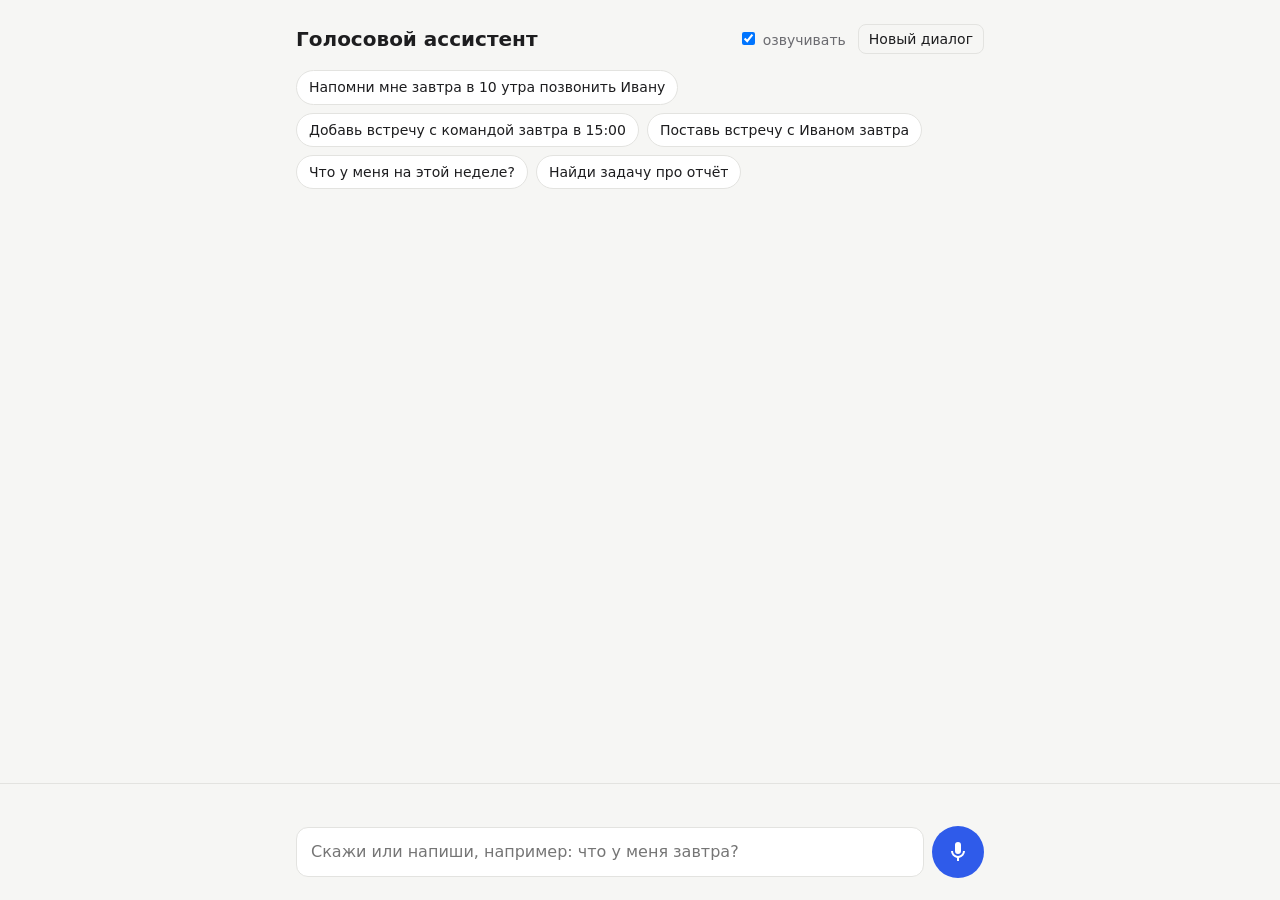
==== web/index.html @ 359cc56b "Backend голосового ассистента: авторизация, семантический поиск, провайдеры LLM/TTS, Docker" ====
<!doctype html>
<html lang="ru">
<head>
<meta charset="utf-8">
<meta name="viewport" content="width=device-width, initial-scale=1">
<title>Голосовой ассистент</title>
<style>
  :root { --bg:#f6f6f4; --card:#fff; --ink:#1d1d1f; --muted:#6b6b70; --line:#e3e3e0; --accent:#2f5bea; --user:#e8eefc; --err:#c0392b; --ok:#1e8e5a; }
  @media (prefers-color-scheme: dark) { :root { --bg:#141416; --card:#1d1d20; --ink:#ececee; --muted:#9a9aa1; --line:#2c2c31; --accent:#7c9cff; --user:#23304f; --err:#ff7b6b; --ok:#5fd39b; } }
  * { box-sizing: border-box; }
  body { margin:0; background:var(--bg); color:var(--ink); font:16px/1.45 system-ui, -apple-system, "Segoe UI", Roboto, sans-serif; }
  main { max-width:720px; margin:0 auto; padding:24px 16px 160px; }
  header { display:flex; align-items:center; justify-content:space-between; gap:12px; margin-bottom:16px; }
  h1 { font-size:20px; margin:0; }
  .tools { display:flex; gap:12px; align-items:center; font-size:14px; color:var(--muted); }
  .tools button { background:none; border:1px solid var(--line); color:var(--ink); border-radius:8px; padding:4px 10px; cursor:pointer; font:inherit; }
  #log { display:flex; flex-direction:column; gap:10px; }
  .msg { max-width:85%; padding:10px 14px; border-radius:14px; background:var(--card); border:1px solid var(--line); white-space:pre-wrap; }
  .msg.user { align-self:flex-end; background:var(--user); border-color:transparent; }
  .msg.error { color:var(--err); }
  .msg small { display:block; color:var(--muted); font-size:12px; margin-top:4px; }
  .hints { display:flex; flex-wrap:wrap; gap:8px; margin:8px 0 20px; }
  .hints button { border:1px solid var(--line); background:var(--card); color:var(--ink); border-radius:999px; padding:6px 12px; cursor:pointer; font:inherit; font-size:14px; }
  .bar { position:fixed; left:0; right:0; bottom:0; background:var(--bg); border-top:1px solid var(--line); }
  .bar-inner { max-width:720px; margin:0 auto; padding:12px 16px 16px; }
  #interim { min-height:22px; color:var(--muted); font-style:italic; margin-bottom:8px; }
  #confirm { display:none; gap:8px; margin-bottom:8px; }
  #confirm button { flex:1; padding:10px; border-radius:10px; border:1px solid var(--line); background:var(--card); color:var(--ink); font:inherit; cursor:pointer; }
  form { display:flex; gap:8px; align-items:center; }
  #text { flex:1; min-width:0; padding:12px 14px; border-radius:12px; border:1px solid var(--line); background:var(--card); color:var(--ink); font:inherit; }
  #mic { width:52px; height:52px; border-radius:50%; border:none; background:var(--accent); color:#fff; cursor:pointer; flex:none; display:grid; place-items:center; }
  #mic svg { width:24px; height:24px; }
  #mic[data-state="listening"] { background:var(--err); animation:pulse 1.2s infinite; }
  #mic[data-state="thinking"], #mic[data-state="speaking"] { opacity:.6; }
  #mic:disabled { opacity:.3; cursor:not-allowed; }
  @keyframes pulse { 0%{box-shadow:0 0 0 0 rgba(192,57,43,.5)} 100%{box-shadow:0 0 0 14px rgba(192,57,43,0)} }
  #status { font-size:13px; color:var(--muted); margin-top:6px; }
</style>
</head>
<body>
<main>
  <header>
    <h1>Голосовой ассистент</h1>
    <div class="tools">
      <label><input type="checkbox" id="speak" checked> озвучивать</label>
      <button id="reset" type="button">Новый диалог</button>
    </div>
  </header>

  <div class="hints" id="hints">
    <button>Напомни мне завтра в 10 утра позвонить Ивану</button>
    <button>Добавь встречу с командой завтра в 15:00</button>
    <button>Поставь встречу с Иваном завтра</button>
    <button>Что у меня на этой неделе?</button>
    <button>Найди задачу про отчёт</button>
  </div>

  <div id="log" aria-live="polite"></div>
</main>

<div class="bar">
  <div class="bar-inner">
    <div id="interim"></div>
    <div id="confirm"><button data-answer="да">Да</button><button data-answer="нет">Нет</button></div>
    <form id="form">
      <input id="text" autocomplete="off" placeholder="Скажи или напиши, например: что у меня завтра?">
      <button id="mic" type="button" title="Говорить (пробел)" aria-label="Говорить">
        <svg viewBox="0 0 24 24" fill="currentColor"><path d="M12 14a3 3 0 0 0 3-3V5a3 3 0 0 0-6 0v6a3 3 0 0 0 3 3Zm5-3a5 5 0 0 1-10 0H5a7 7 0 0 0 6 6.92V21h2v-3.08A7 7 0 0 0 19 11h-2Z"/></svg>
      </button>
    </form>
    <div id="status"></div>
  </div>
</div>

<script type="module">
import { VoiceAssistant, sttSupported } from './voice.js';

const $ = id => document.getElementById(id);
const params = new URLSearchParams(location.search);
const STATUS = { idle: '', listening: 'Слушаю…', thinking: 'Думаю…', speaking: 'Отвечаю…' };

function add(text, cls, note) {
  const div = document.createElement('div');
  div.className = 'msg ' + (cls || '');
  div.textContent = text;
  if (note) { const s = document.createElement('small'); s.textContent = note; div.append(s); }
  $('log').append(div);
  div.scrollIntoView({ block: 'end', behavior: 'smooth' });
}

const assistant = new VoiceAssistant({
  apiUrl: params.get('api') || 'http://127.0.0.1:8765/api/assistant',
  userId: params.get('user') || 'demo',
  speak: $('speak').checked,
  localStt: params.get('stt') === 'local',
  on: {
    state: s => { $('mic').dataset.state = s; $('status').textContent = STATUS[s] ?? ''; if (s !== 'listening') $('interim').textContent = ''; },
    interim: t => { $('interim').textContent = t; },
    user: (t, source) => { add(t, 'user', source === 'voice' ? 'голосом' : ''); $('confirm').style.display = 'none'; },
    reply: r => {
      add(r.display_text || '…', r.status === 'error' ? 'error' : '');
      $('confirm').style.display = r.status === 'confirmation_required' ? 'flex' : 'none';
    },
    error: m => { add(m, 'error'); $('status').textContent = ''; },
  },
});

if (!sttSupported() && params.get('stt') !== 'local') {
  $('mic').disabled = true;
  $('status').textContent = 'Голосовой ввод в этом браузере недоступен — пиши текстом (голос работает в Chrome, Edge, Яндекс Браузере).';
}

$('mic').onclick = () => assistant.listen();
$('form').onsubmit = e => { e.preventDefault(); const t = $('text').value; $('text').value = ''; assistant.send(t); };
$('speak').onchange = e => { assistant.speakEnabled = e.target.checked; if (!e.target.checked) assistant.stopSpeaking(); };
$('reset').onclick = () => { assistant.newSession(); $('log').innerHTML = ''; $('confirm').style.display = 'none'; };
$('hints').onclick = e => { if (e.target.tagName === 'BUTTON') assistant.send(e.target.textContent); };
$('confirm').onclick = e => { const a = e.target.dataset.answer; if (a) assistant.send(a); };
document.addEventListener('keydown', e => {
  if (e.code === 'Space' && document.activeElement !== $('text') && !e.repeat) { e.preventDefault(); assistant.listen(); }
});
</script>
</body>
</html>
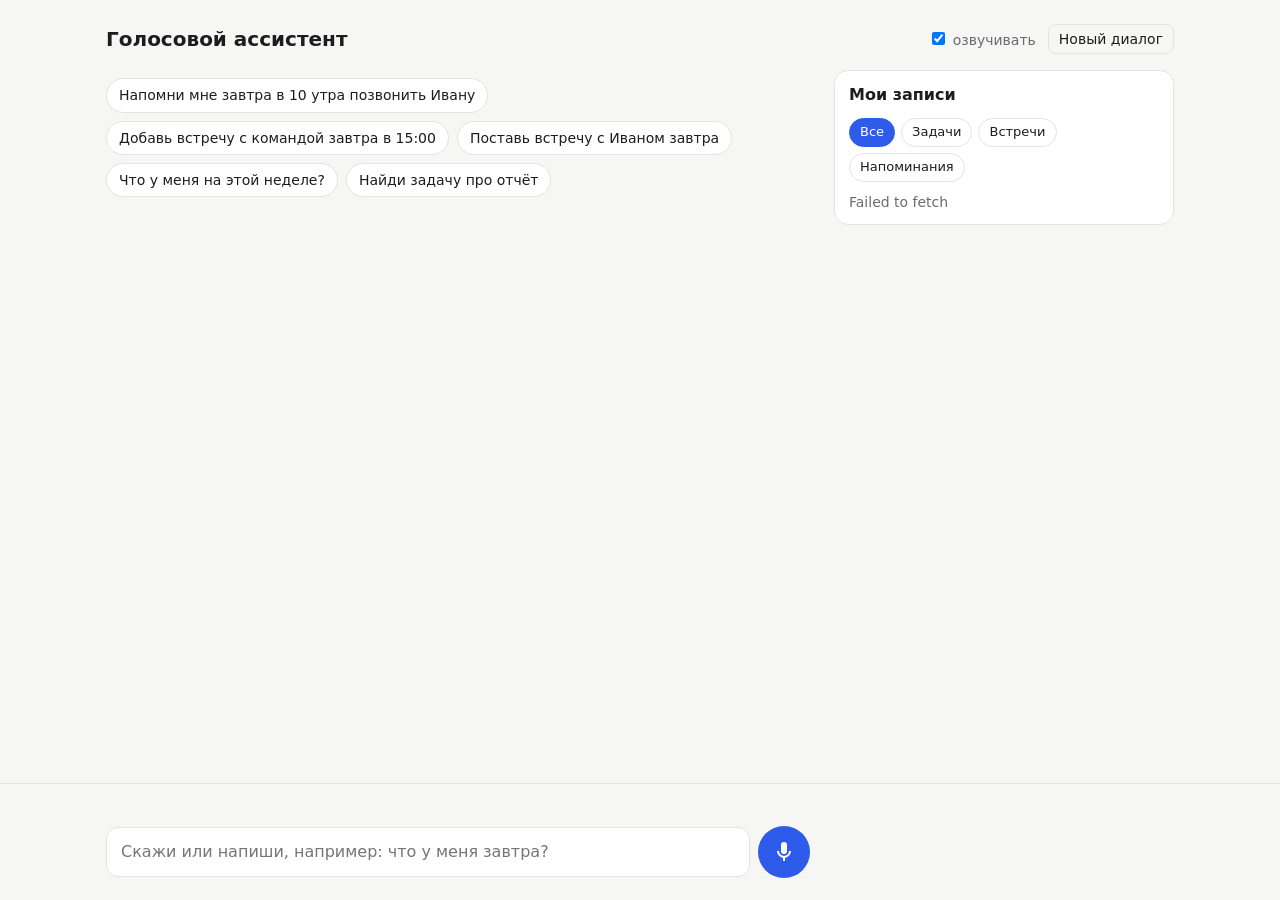
==== commit b24fe847: "MVP: GigaChat Lite, офлайн-распознавание речи, панель записей, фильтр по времени - GET /api/items и " ====
--- a/web/index.html
+++ b/web/index.html
@@ -35,6 +35,30 @@
   #mic:disabled { opacity:.3; cursor:not-allowed; }
   @keyframes pulse { 0%{box-shadow:0 0 0 0 rgba(192,57,43,.5)} 100%{box-shadow:0 0 0 14px rgba(192,57,43,0)} }
   #status { font-size:13px; color:var(--muted); margin-top:6px; }
+  /* Панель «Мои записи» */
+  .records { background:var(--card); border:1px solid var(--line); border-radius:14px; margin-bottom:20px; }
+  .records summary { padding:12px 14px; cursor:pointer; font-weight:600; display:flex; justify-content:space-between; gap:8px; }
+  .records summary span { color:var(--muted); font-weight:400; font-size:14px; }
+  .tabs { display:flex; flex-wrap:wrap; gap:6px; padding:0 14px 10px; }
+  .tabs button { border:1px solid var(--line); background:none; color:var(--ink); border-radius:999px; padding:4px 10px; cursor:pointer; font:inherit; font-size:13px; }
+  .tabs button[aria-pressed="true"] { background:var(--accent); border-color:var(--accent); color:#fff; }
+  #items { list-style:none; margin:0; padding:0 14px 12px; display:flex; flex-direction:column; gap:6px; max-height:50vh; overflow:auto; }
+  #items li { border-left:3px solid var(--line); padding:4px 0 4px 10px; }
+  #items li[data-type="task"] { border-color:var(--accent); }
+  #items li[data-type="meeting"] { border-color:var(--ok); }
+  #items li[data-type="reminder"] { border-color:#d4a017; }
+  #items li.done .title { text-decoration:line-through; color:var(--muted); }
+  #items .meta { color:var(--muted); font-size:13px; }
+  #items .empty { border:none; padding:0; color:var(--muted); font-size:14px; }
+  @media (min-width:1100px) {
+    main { max-width:1100px; display:grid; grid-template-columns:minmax(0,1fr) 340px; column-gap:24px; align-items:start; }
+    main > header { grid-column:1 / -1; }
+    .hints, #log { grid-column:1; }
+    .records { grid-column:2; grid-row:2 / span 3; position:sticky; top:16px; }
+    .records summary { pointer-events:none; }
+    #items { max-height:calc(100vh - 260px); }
+    .bar-inner { max-width:1100px; padding-right:380px; }
+  }
 </style>
 </head>
 <body>
@@ -46,6 +70,17 @@
       <button id="reset" type="button">Новый диалог</button>
     </div>
   </header>
+
+  <details class="records" id="records" open>
+    <summary>Мои записи <span id="itemsCount"></span></summary>
+    <div class="tabs" id="tabs">
+      <button type="button" data-kind="all" aria-pressed="true">Все</button>
+      <button type="button" data-kind="task" aria-pressed="false">Задачи</button>
+      <button type="button" data-kind="meeting" aria-pressed="false">Встречи</button>
+      <button type="button" data-kind="reminder" aria-pressed="false">Напоминания</button>
+    </div>
+    <ul id="items"></ul>
+  </details>
 
   <div class="hints" id="hints">
     <button>Напомни мне завтра в 10 утра позвонить Ивану</button>
@@ -92,7 +127,7 @@
   apiUrl: params.get('api') || 'http://127.0.0.1:8765/api/assistant',
   userId: params.get('user') || 'demo',
   speak: $('speak').checked,
-  localStt: params.get('stt') === 'local',
+  localStt: params.get('stt') !== 'browser',
   on: {
     state: s => { $('mic').dataset.state = s; $('status').textContent = STATUS[s] ?? ''; if (s !== 'listening') $('interim').textContent = ''; },
     interim: t => { $('interim').textContent = t; },
@@ -100,15 +135,104 @@
     reply: r => {
       add(r.display_text || '…', r.status === 'error' ? 'error' : '');
       $('confirm').style.display = r.status === 'confirmation_required' ? 'flex' : 'none';
+      if (r.status === 'success') loadItems();
     },
     error: m => { add(m, 'error'); $('status').textContent = ''; },
   },
 });
 
-if (!sttSupported() && params.get('stt') !== 'local') {
-  $('mic').disabled = true;
-  $('status').textContent = 'Голосовой ввод в этом браузере недоступен — пиши текстом (голос работает в Chrome, Edge, Яндекс Браузере).';
-}
+// Распознавание: ?stt=local|browser в адресе, иначе — как настроено на сервере
+// (по умолчанию local: Whisper на сервере, работает без интернета).
+function applyStt(mode) {
+  assistant.localStt = mode === 'local';
+  const canRecord = Boolean(navigator.mediaDevices?.getUserMedia) && typeof MediaRecorder !== 'undefined';
+  const ok = assistant.localStt ? canRecord : sttSupported();
+  $('mic').disabled = !ok;
+  $('mic').title = assistant.localStt ? 'Нажми, чтобы начать запись, и ещё раз — чтобы закончить (пробел)' : 'Говорить (пробел)';
+  if (!ok) $('status').textContent = assistant.localStt
+    ? 'Браузер не умеет записывать звук — пиши текстом.'
+    : 'Голосовой ввод в этом браузере недоступен — пиши текстом (голос работает в Chrome, Edge, Яндекс Браузере).';
+}
+
+async function loadConfig() {
+  const forced = params.get('stt');
+  if (forced) { applyStt(forced); return; }
+  try {
+    const url = new URL(assistant.apiUrl.replace(/\/api\/assistant(?:\?.*)?$/, '/api/config'), location.href);
+    const config = await (await fetch(url)).json();
+    applyStt(config.stt || 'local');
+  } catch {
+    applyStt('local');
+  }
+}
+loadConfig();
+
+// --- Панель «Мои записи» ---
+const KIND_LABEL = { task: 'Задача', meeting: 'Встреча', reminder: 'Напоминание' };
+const FREQ_LABEL = { daily: 'каждый день', weekly: 'каждую неделю', monthly: 'каждый месяц', yearly: 'каждый год' };
+let allItems = [];
+let kindFilter = 'all';
+
+function formatWhen(item) {
+  const at = item.start_at || item.due_at;
+  if (!at) return 'без срока';
+  if (at.length === 10) {  // только дата
+    const [y, m, d] = at.split('-');
+    return `${d}.${m}.${y}, время не указано`;
+  }
+  return new Date(at).toLocaleString('ru-RU', { day: '2-digit', month: '2-digit', year: 'numeric', hour: '2-digit', minute: '2-digit' });
+}
+
+function renderItems() {
+  const list = $('items');
+  const shown = kindFilter === 'all' ? allItems : allItems.filter(x => x.type === kindFilter);
+  $('itemsCount').textContent = allItems.length ? String(allItems.length) : '';
+  list.replaceChildren();
+  if (!shown.length) {
+    const li = document.createElement('li');
+    li.className = 'empty';
+    li.textContent = allItems.length ? 'В этой категории пусто' : 'Пока пусто — создай задачу голосом или текстом';
+    list.append(li);
+    return;
+  }
+  for (const item of shown) {
+    const li = document.createElement('li');
+    li.dataset.type = item.type;
+    if (item.status === 'done') li.classList.add('done');
+    const title = document.createElement('div');
+    title.className = 'title';
+    title.textContent = item.title;  // textContent: текст пользователя не исполняется как HTML
+    const meta = document.createElement('div');
+    meta.className = 'meta';
+    const parts = [KIND_LABEL[item.type] || item.type, formatWhen(item)];
+    if (item.recurrence?.freq) parts.push(FREQ_LABEL[item.recurrence.freq] || 'повторяется');
+    if (item.status === 'done') parts.push('выполнено');
+    meta.textContent = parts.join(' · ');
+    li.append(title, meta);
+    list.append(li);
+  }
+}
+
+async function loadItems() {
+  try {
+    allItems = await assistant.items();
+    renderItems();
+  } catch (e) {
+    const li = document.createElement('li');
+    li.className = 'empty';
+    li.textContent = e.message;
+    $('items').replaceChildren(li);
+  }
+}
+
+$('tabs').onclick = e => {
+  const kind = e.target.dataset?.kind;
+  if (!kind) return;
+  kindFilter = kind;
+  for (const b of $('tabs').querySelectorAll('button')) b.setAttribute('aria-pressed', String(b === e.target));
+  renderItems();
+};
+loadItems();
 
 $('mic').onclick = () => assistant.listen();
 $('form').onsubmit = e => { e.preventDefault(); const t = $('text').value; $('text').value = ''; assistant.send(t); };
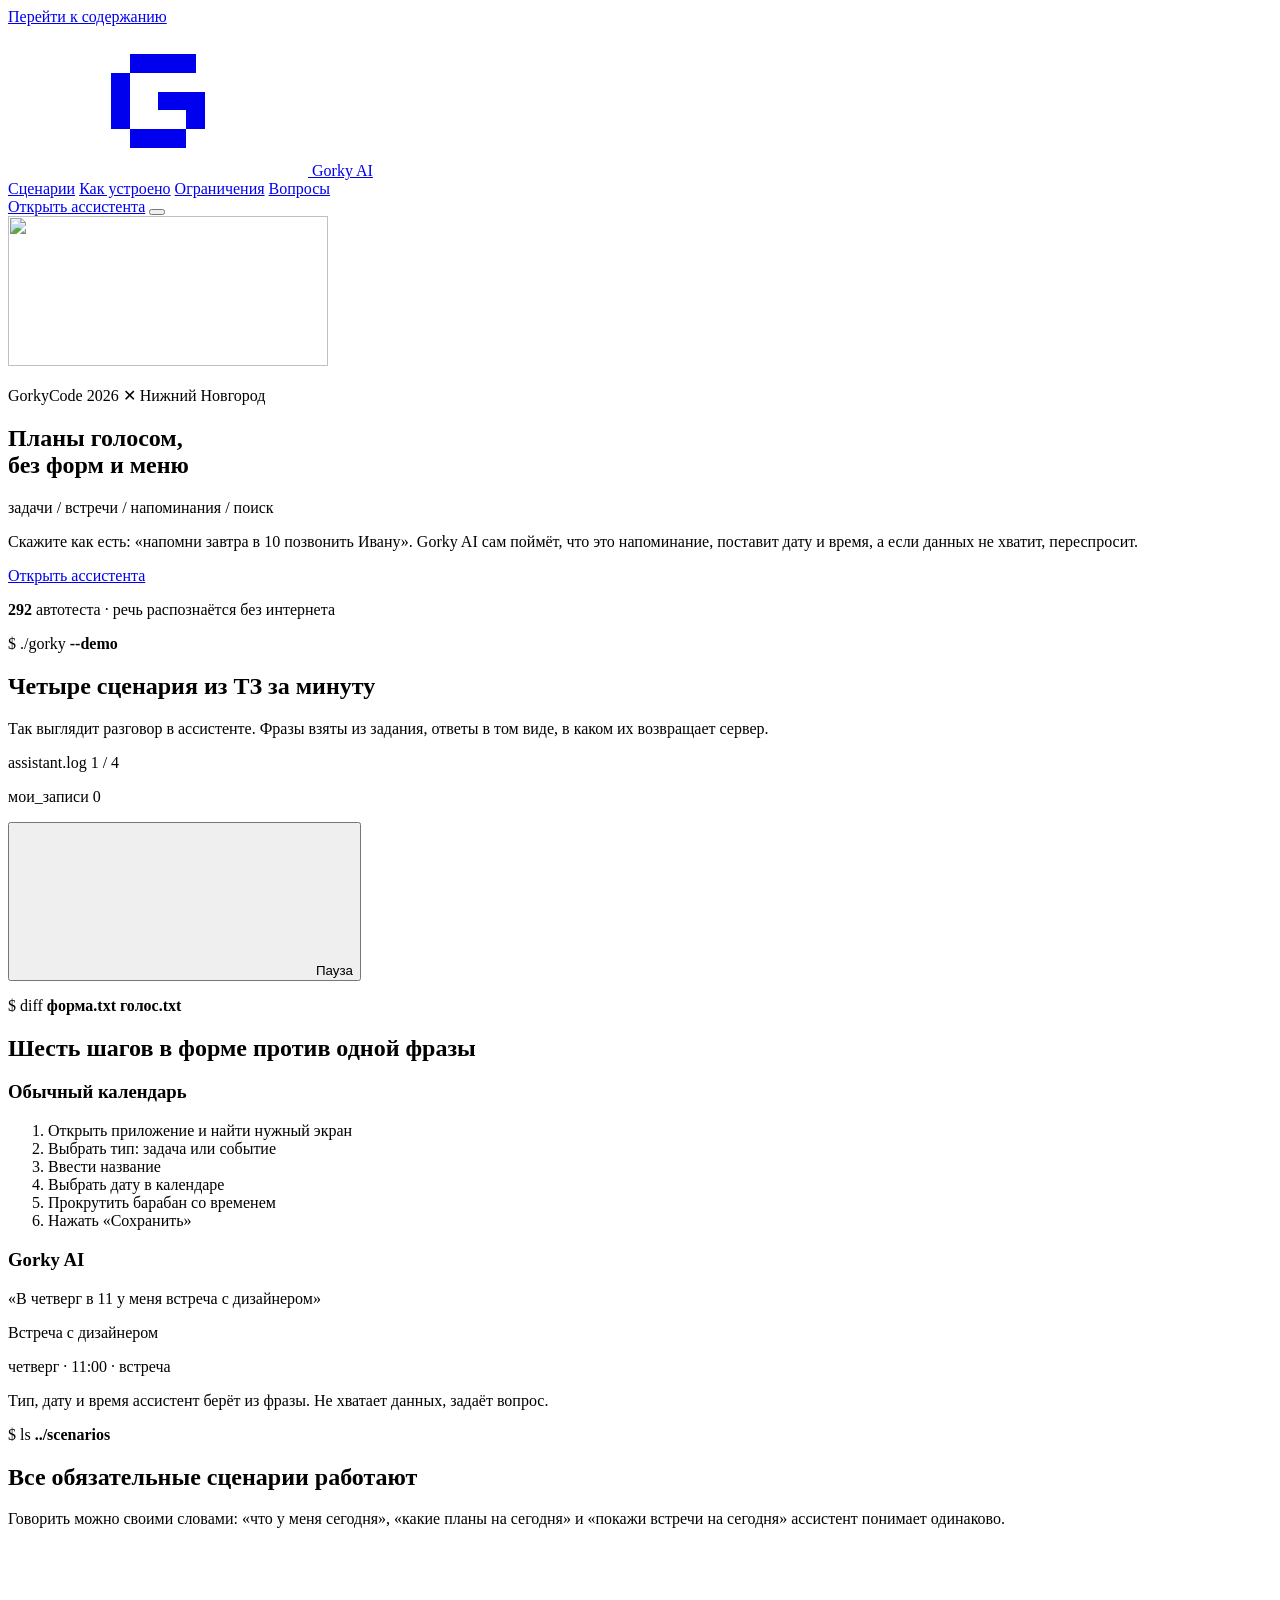
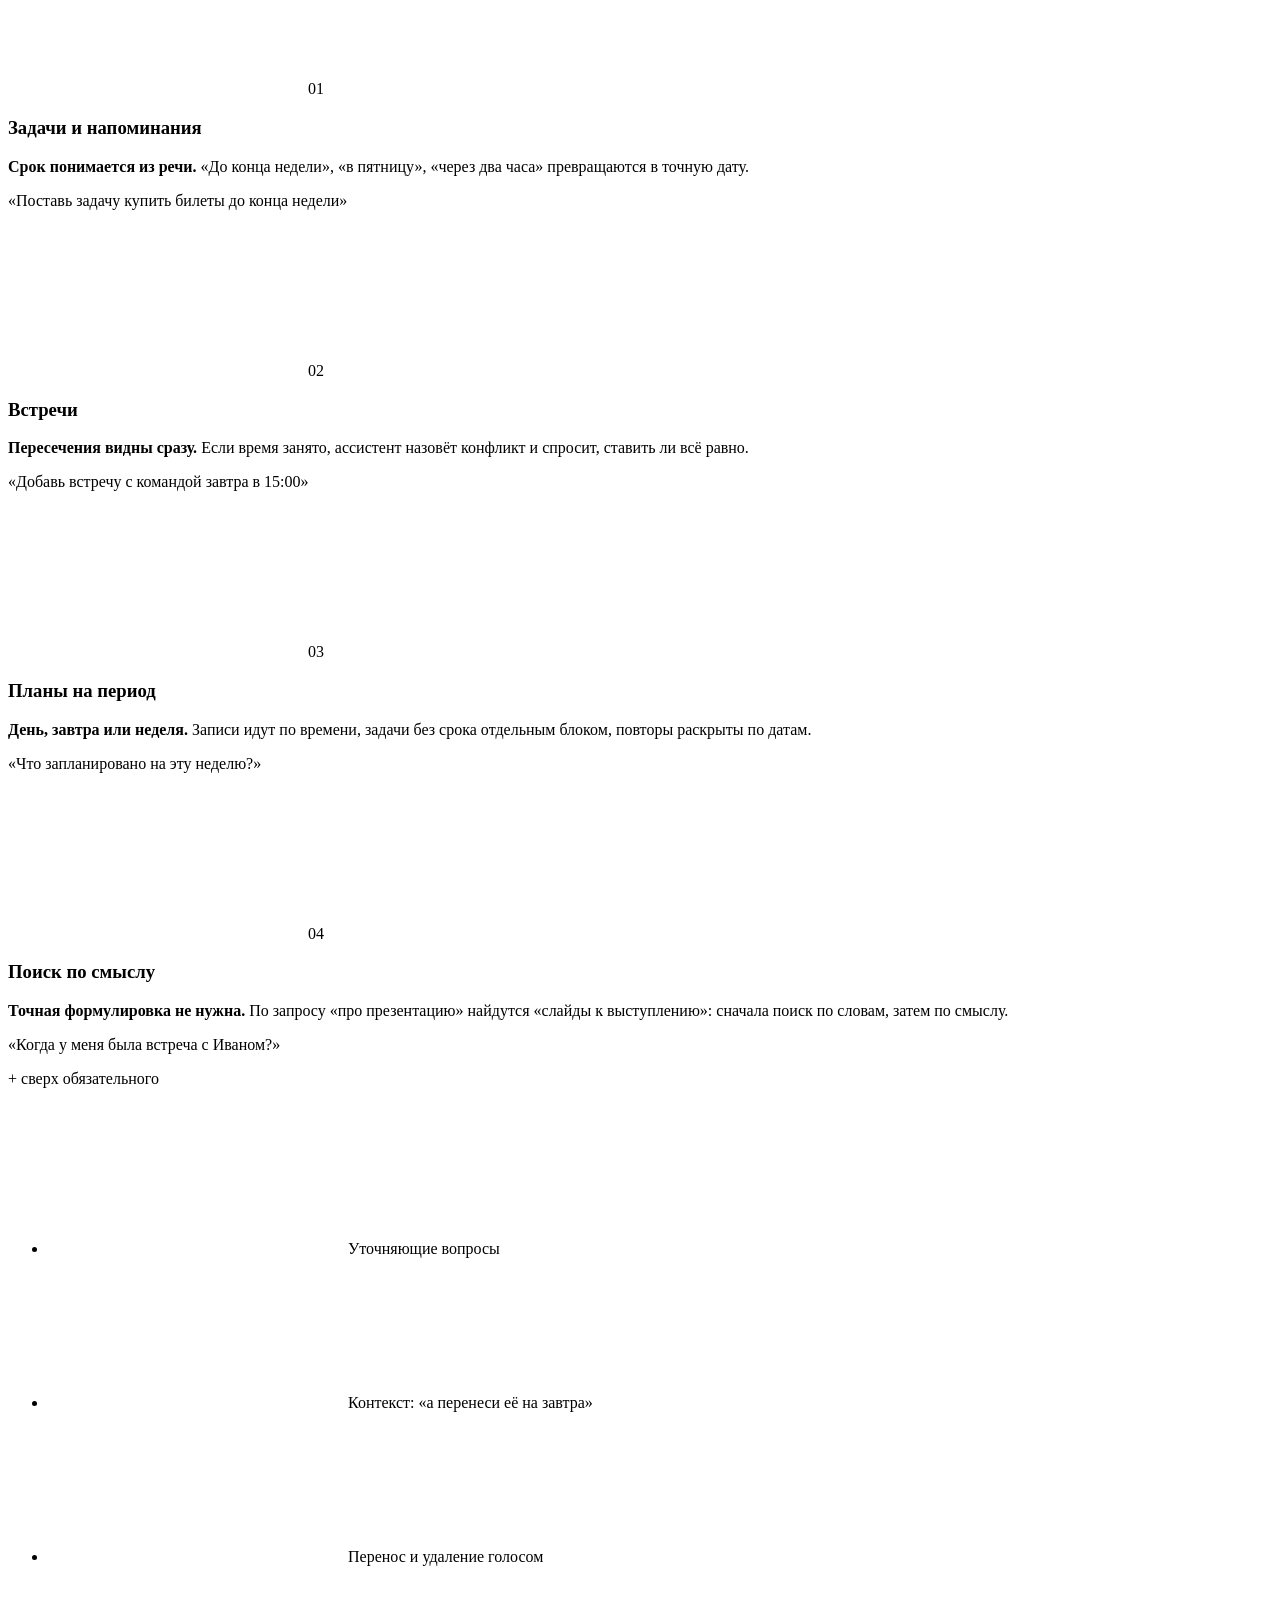
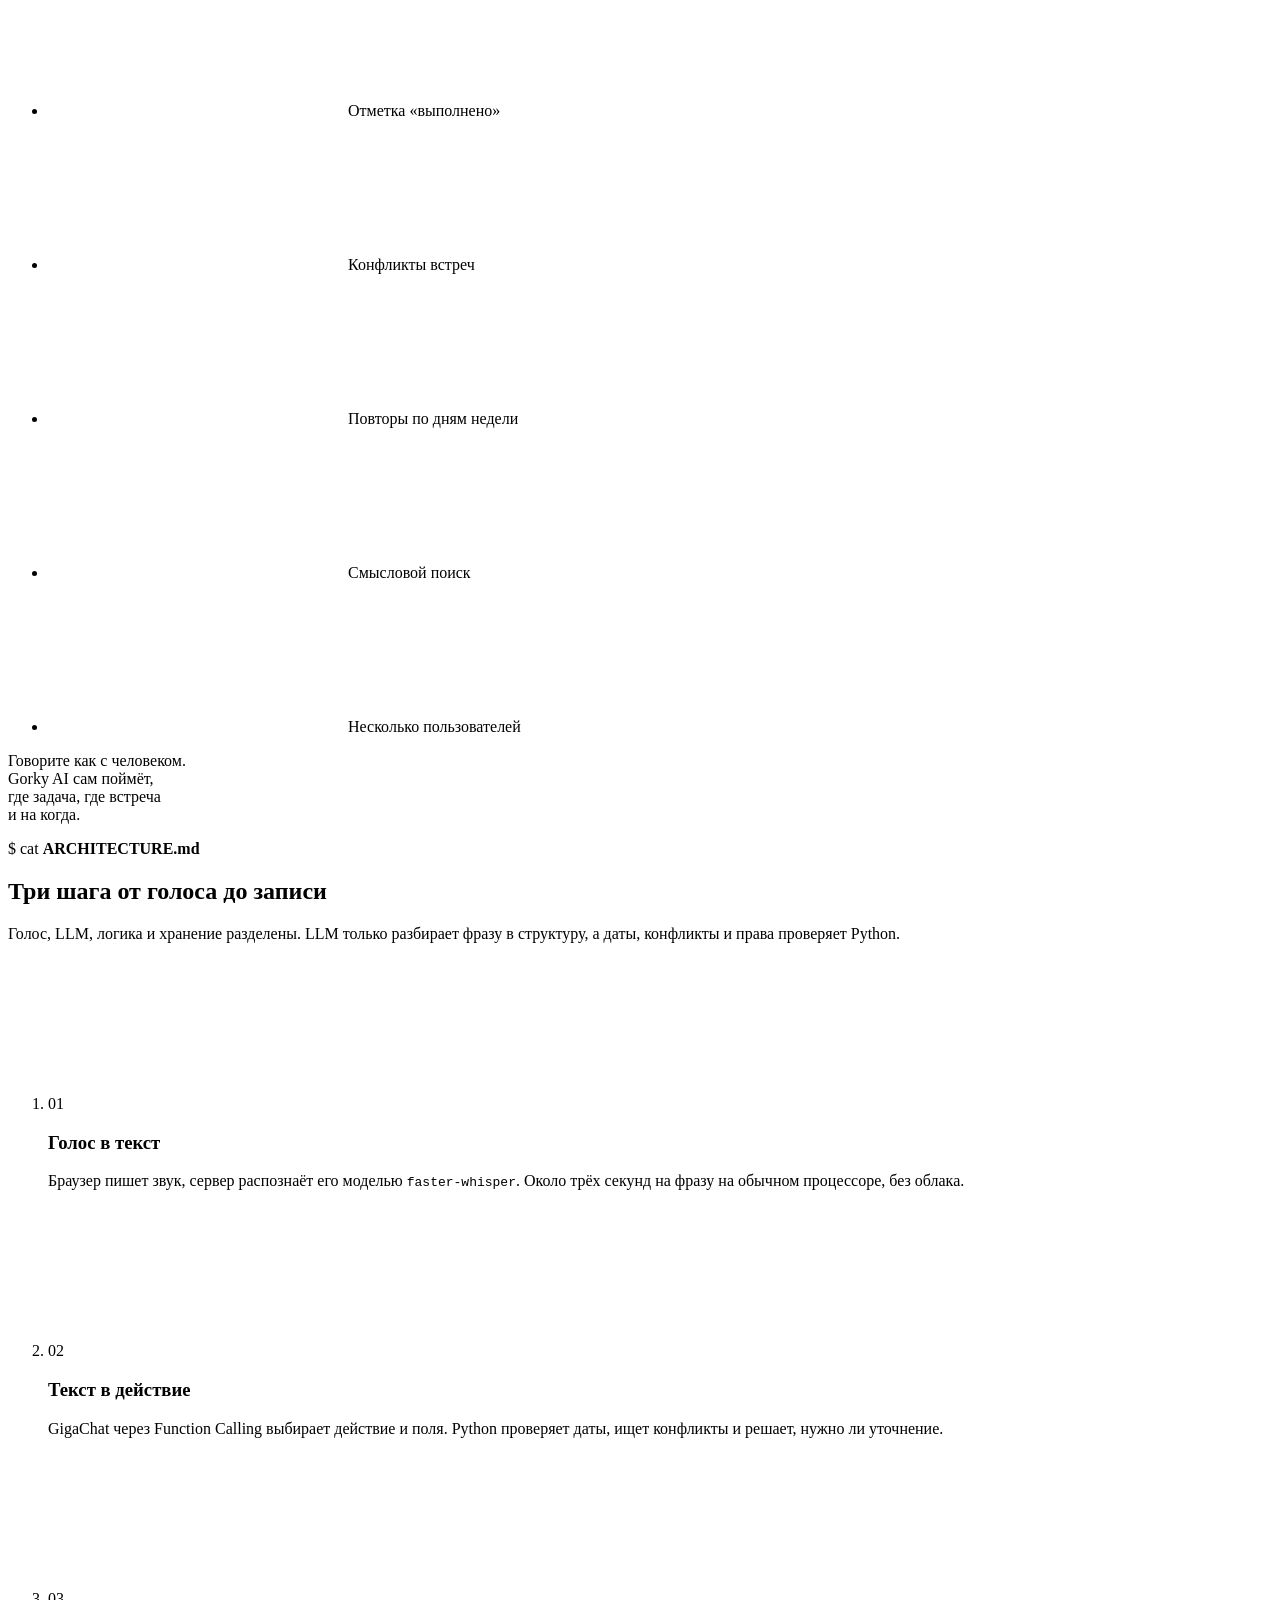
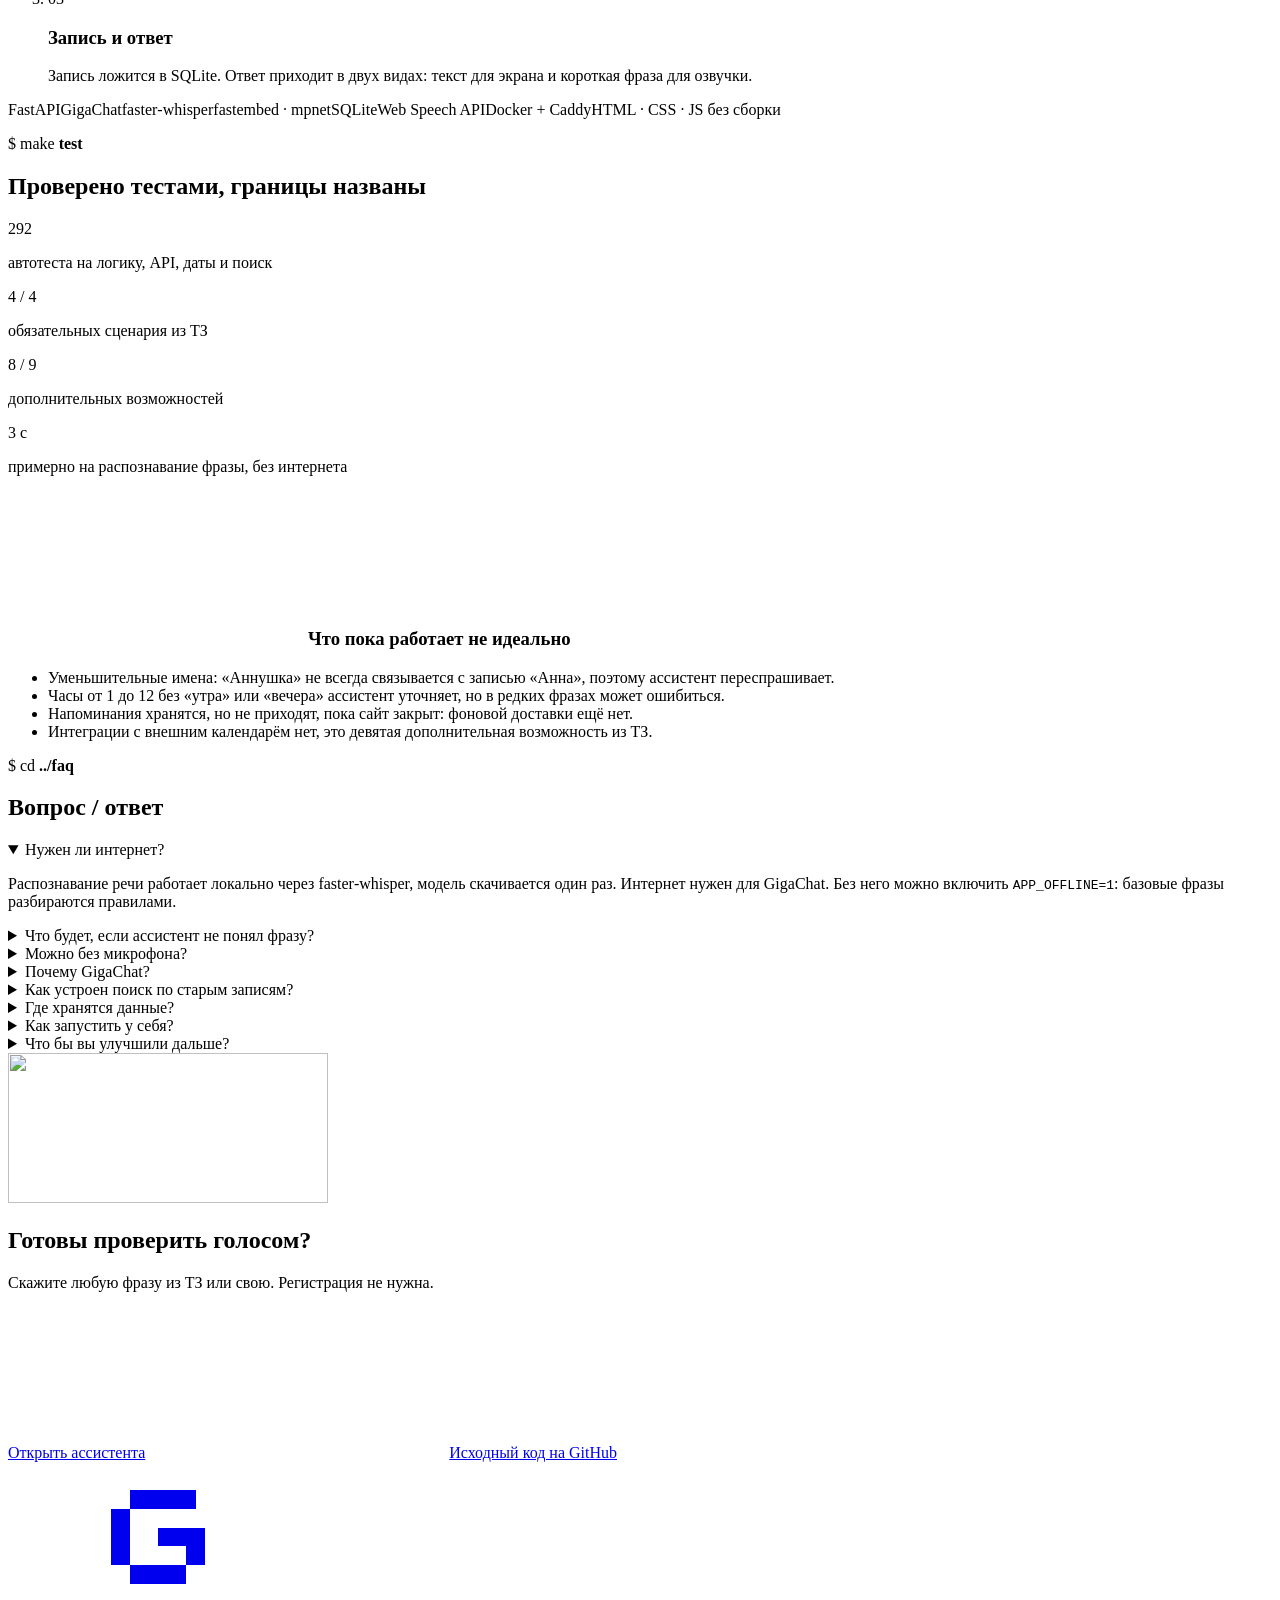
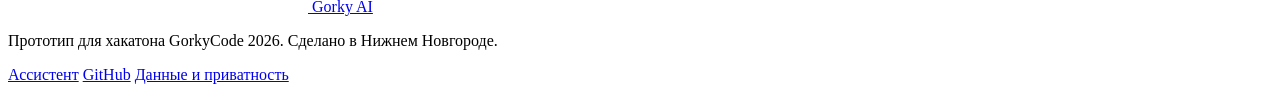
==== commit 80cbcfc7: "Gorky AI: лендинг и интерфейс ассистента в стиле GorkyCode - Лендинг на / с живым демо диалога, сцен" ====
--- a/web/index.html
+++ b/web/index.html
@@ -1,248 +1,359 @@
 <!doctype html>
-<html lang="ru">
+<html lang="ru" class="no-js">
 <head>
 <meta charset="utf-8">
-<meta name="viewport" content="width=device-width, initial-scale=1">
-<title>Голосовой ассистент</title>
-<style>
-  :root { --bg:#f6f6f4; --card:#fff; --ink:#1d1d1f; --muted:#6b6b70; --line:#e3e3e0; --accent:#2f5bea; --user:#e8eefc; --err:#c0392b; --ok:#1e8e5a; }
-  @media (prefers-color-scheme: dark) { :root { --bg:#141416; --card:#1d1d20; --ink:#ececee; --muted:#9a9aa1; --line:#2c2c31; --accent:#7c9cff; --user:#23304f; --err:#ff7b6b; --ok:#5fd39b; } }
-  * { box-sizing: border-box; }
-  body { margin:0; background:var(--bg); color:var(--ink); font:16px/1.45 system-ui, -apple-system, "Segoe UI", Roboto, sans-serif; }
-  main { max-width:720px; margin:0 auto; padding:24px 16px 160px; }
-  header { display:flex; align-items:center; justify-content:space-between; gap:12px; margin-bottom:16px; }
-  h1 { font-size:20px; margin:0; }
-  .tools { display:flex; gap:12px; align-items:center; font-size:14px; color:var(--muted); }
-  .tools button { background:none; border:1px solid var(--line); color:var(--ink); border-radius:8px; padding:4px 10px; cursor:pointer; font:inherit; }
-  #log { display:flex; flex-direction:column; gap:10px; }
-  .msg { max-width:85%; padding:10px 14px; border-radius:14px; background:var(--card); border:1px solid var(--line); white-space:pre-wrap; }
-  .msg.user { align-self:flex-end; background:var(--user); border-color:transparent; }
-  .msg.error { color:var(--err); }
-  .msg small { display:block; color:var(--muted); font-size:12px; margin-top:4px; }
-  .hints { display:flex; flex-wrap:wrap; gap:8px; margin:8px 0 20px; }
-  .hints button { border:1px solid var(--line); background:var(--card); color:var(--ink); border-radius:999px; padding:6px 12px; cursor:pointer; font:inherit; font-size:14px; }
-  .bar { position:fixed; left:0; right:0; bottom:0; background:var(--bg); border-top:1px solid var(--line); }
-  .bar-inner { max-width:720px; margin:0 auto; padding:12px 16px 16px; }
-  #interim { min-height:22px; color:var(--muted); font-style:italic; margin-bottom:8px; }
-  #confirm { display:none; gap:8px; margin-bottom:8px; }
-  #confirm button { flex:1; padding:10px; border-radius:10px; border:1px solid var(--line); background:var(--card); color:var(--ink); font:inherit; cursor:pointer; }
-  form { display:flex; gap:8px; align-items:center; }
-  #text { flex:1; min-width:0; padding:12px 14px; border-radius:12px; border:1px solid var(--line); background:var(--card); color:var(--ink); font:inherit; }
-  #mic { width:52px; height:52px; border-radius:50%; border:none; background:var(--accent); color:#fff; cursor:pointer; flex:none; display:grid; place-items:center; }
-  #mic svg { width:24px; height:24px; }
-  #mic[data-state="listening"] { background:var(--err); animation:pulse 1.2s infinite; }
-  #mic[data-state="thinking"], #mic[data-state="speaking"] { opacity:.6; }
-  #mic:disabled { opacity:.3; cursor:not-allowed; }
-  @keyframes pulse { 0%{box-shadow:0 0 0 0 rgba(192,57,43,.5)} 100%{box-shadow:0 0 0 14px rgba(192,57,43,0)} }
-  #status { font-size:13px; color:var(--muted); margin-top:6px; }
-  /* Панель «Мои записи» */
-  .records { background:var(--card); border:1px solid var(--line); border-radius:14px; margin-bottom:20px; }
-  .records summary { padding:12px 14px; cursor:pointer; font-weight:600; display:flex; justify-content:space-between; gap:8px; }
-  .records summary span { color:var(--muted); font-weight:400; font-size:14px; }
-  .tabs { display:flex; flex-wrap:wrap; gap:6px; padding:0 14px 10px; }
-  .tabs button { border:1px solid var(--line); background:none; color:var(--ink); border-radius:999px; padding:4px 10px; cursor:pointer; font:inherit; font-size:13px; }
-  .tabs button[aria-pressed="true"] { background:var(--accent); border-color:var(--accent); color:#fff; }
-  #items { list-style:none; margin:0; padding:0 14px 12px; display:flex; flex-direction:column; gap:6px; max-height:50vh; overflow:auto; }
-  #items li { border-left:3px solid var(--line); padding:4px 0 4px 10px; }
-  #items li[data-type="task"] { border-color:var(--accent); }
-  #items li[data-type="meeting"] { border-color:var(--ok); }
-  #items li[data-type="reminder"] { border-color:#d4a017; }
-  #items li.done .title { text-decoration:line-through; color:var(--muted); }
-  #items .meta { color:var(--muted); font-size:13px; }
-  #items .empty { border:none; padding:0; color:var(--muted); font-size:14px; }
-  @media (min-width:1100px) {
-    main { max-width:1100px; display:grid; grid-template-columns:minmax(0,1fr) 340px; column-gap:24px; align-items:start; }
-    main > header { grid-column:1 / -1; }
-    .hints, #log { grid-column:1; }
-    .records { grid-column:2; grid-row:2 / span 3; position:sticky; top:16px; }
-    .records summary { pointer-events:none; }
-    #items { max-height:calc(100vh - 260px); }
-    .bar-inner { max-width:1100px; padding-right:380px; }
-  }
-</style>
+<meta name="viewport" content="width=device-width, initial-scale=1, viewport-fit=cover">
+<title>Gorky AI — голосовой ассистент для задач и встреч</title>
+<meta name="description" content="Gorky AI понимает обычную речь: создаёт задачи, встречи и напоминания, показывает планы на период и находит старые записи по смыслу. Прототип для хакатона GorkyCode 2026.">
+<meta name="theme-color" content="#1a181b">
+<meta property="og:type" content="website">
+<meta property="og:title" content="Gorky AI — планы голосом, без форм и меню">
+<meta property="og:description" content="Голосовой ассистент для задач, встреч и напоминаний. GorkyCode 2026, Нижний Новгород.">
+<meta property="og:image" content="/assets/og.png">
+<meta name="twitter:card" content="summary_large_image">
+<link rel="icon" href="/favicon.svg" type="image/svg+xml">
+<link rel="preconnect" href="https://fonts.googleapis.com">
+<link rel="preconnect" href="https://fonts.gstatic.com" crossorigin>
+<link rel="stylesheet" href="https://fonts.googleapis.com/css2?family=Geologica:wght@300..700&family=Pixelify+Sans:wght@400..700&display=swap">
+<link rel="stylesheet" href="/assets/base.css">
+<link rel="stylesheet" href="/assets/landing.css">
+<script>document.documentElement.classList.replace('no-js', 'js');</script>
+<script type="application/ld+json">
+{
+  "@context": "https://schema.org",
+  "@type": "FAQPage",
+  "mainEntity": [
+    {"@type": "Question", "name": "Нужен ли интернет?", "acceptedAnswer": {"@type": "Answer", "text": "Распознавание речи работает локально через faster-whisper. Интернет нужен для GigaChat; без него включается режим разбора фраз правилами."}},
+    {"@type": "Question", "name": "Что будет, если ассистент не понял фразу?", "acceptedAnswer": {"@type": "Answer", "text": "Он задаст уточняющий вопрос и ничего не сохранит, пока данных не хватает. Удаление и конфликты встреч требуют подтверждения."}},
+    {"@type": "Question", "name": "Где хранятся данные?", "acceptedAnswer": {"@type": "Answer", "text": "В локальной базе SQLite на сервере, где запущен ассистент. Аудио распознаётся на этом же сервере и не сохраняется."}}
+  ]
+}
+</script>
 </head>
 <body>
-<main>
-  <header>
-    <h1>Голосовой ассистент</h1>
-    <div class="tools">
-      <label><input type="checkbox" id="speak" checked> озвучивать</label>
-      <button id="reset" type="button">Новый диалог</button>
-    </div>
-  </header>
-
-  <details class="records" id="records" open>
-    <summary>Мои записи <span id="itemsCount"></span></summary>
-    <div class="tabs" id="tabs">
-      <button type="button" data-kind="all" aria-pressed="true">Все</button>
-      <button type="button" data-kind="task" aria-pressed="false">Задачи</button>
-      <button type="button" data-kind="meeting" aria-pressed="false">Встречи</button>
-      <button type="button" data-kind="reminder" aria-pressed="false">Напоминания</button>
-    </div>
-    <ul id="items"></ul>
-  </details>
-
-  <div class="hints" id="hints">
-    <button>Напомни мне завтра в 10 утра позвонить Ивану</button>
-    <button>Добавь встречу с командой завтра в 15:00</button>
-    <button>Поставь встречу с Иваном завтра</button>
-    <button>Что у меня на этой неделе?</button>
-    <button>Найди задачу про отчёт</button>
+<a class="skip-link" href="#main">Перейти к содержанию</a>
+
+<!-- Иконки Phosphor и логотип -->
+<svg width="0" height="0" style="position:absolute" aria-hidden="true">
+  <symbol id="g-mark" viewBox="0 0 16 16" shape-rendering="crispEdges"><g fill="currentColor"><rect x="5" y="3" width="7" height="2"/><rect x="3" y="5" width="2" height="6"/><rect x="5" y="11" width="6" height="2"/><rect x="8" y="7" width="5" height="2"/><rect x="11" y="9" width="2" height="2"/></g></symbol>
+</svg>
+
+<header class="nav" id="nav">
+  <div class="nav-bar">
+    <a class="logo" href="/" aria-label="Gorky AI, на главную">
+      <span class="logo-mark"><svg aria-hidden="true"><use href="#g-mark"/></svg></span>
+      <span class="logo-name">Gorky AI</span>
+    </a>
+    <nav class="nav-links" aria-label="Разделы">
+      <a href="#scenarios">Сценарии</a>
+      <a href="#how">Как устроено</a>
+      <a href="#limits">Ограничения</a>
+      <a href="#faq">Вопросы</a>
+    </nav>
+    <a class="btn is-sm nav-cta" href="/app/"><span>Открыть ассистента</span></a>
+    <button class="nav-toggle" id="navToggle" type="button" aria-expanded="false" aria-controls="navPanel" aria-label="Открыть меню">
+      <i></i><i></i><i></i>
+    </button>
   </div>
-
-  <div id="log" aria-live="polite"></div>
+  <div class="nav-panel" id="navPanel" hidden>
+    <nav aria-label="Меню">
+      <a href="#scenarios">Сценарии</a>
+      <a href="#how">Как устроено</a>
+      <a href="#limits">Ограничения</a>
+      <a href="#faq">Вопросы</a>
+      <a href="https://github.com/desquiciadoh/gorkiycode-iitt" rel="noopener">Код на GitHub</a>
+      <a class="btn" href="/app/"><span>Открыть ассистента</span></a>
+    </nav>
+  </div>
+</header>
+
+<main id="main">
+
+  <!-- 1. Герой -->
+  <section class="hero" aria-labelledby="heroTitle">
+    <img class="hero-art" src="/assets/skyline.svg" alt="" width="320" height="150" fetchpriority="high">
+    <div class="hero-inner wrap">
+      <p class="hero-kicker px-font">GorkyCode 2026 <span aria-hidden="true">✕</span> Нижний Новгород</p>
+      <h1 id="heroTitle" class="hero-title">Планы голосом,<br>без форм и меню</h1>
+      <p class="hero-tags px-font" aria-label="Что умеет: задачи, встречи, напоминания, поиск">
+        задачи <span aria-hidden="true">/</span> встречи <span aria-hidden="true">/</span> напоминания <span aria-hidden="true">/</span> поиск
+      </p>
+      <p class="hero-sub">Скажите как есть: «напомни завтра в 10 позвонить Ивану». Gorky AI сам поймёт, что это напоминание, поставит дату и время, а если данных не хватит, переспросит.</p>
+      <div class="hero-cta">
+        <a class="btn" href="/app/"><span>Открыть ассистента</span></a>
+        <p class="hero-proof">
+          <span><b>292</b> автотеста</span>
+          <span aria-hidden="true">·</span>
+          <span>речь распознаётся без интернета</span>
+        </p>
+      </div>
+    </div>
+  </section>
+
+  <!-- 2. Живое демо -->
+  <section class="section demo-section" id="demo" aria-labelledby="demoTitle">
+    <div class="wrap">
+      <div class="section-head reveal">
+        <p class="prompt">$ ./gorky <b>--demo</b></p>
+        <h2 id="demoTitle" class="h2">Четыре сценария из ТЗ за минуту</h2>
+        <p class="lead">Так выглядит разговор в ассистенте. Фразы взяты из задания, ответы в том виде, в каком их возвращает сервер.</p>
+      </div>
+
+      <div class="demo px-drop reveal">
+        <div class="px-panel demo-window">
+          <div class="px-titlebar">
+            <span>assistant.log</span>
+            <span class="demo-step" id="demoStep" aria-hidden="true">1 / 4</span>
+          </div>
+          <div class="demo-body">
+            <div class="demo-chat" id="demoChat" aria-live="off"></div>
+            <aside class="demo-records" aria-label="Записи в демо">
+              <p class="demo-records-title px-font">мои_записи <span id="demoCount">0</span></p>
+              <ul id="demoRecords"></ul>
+            </aside>
+          </div>
+          <div class="demo-controls">
+            <div class="demo-progress" aria-hidden="true"><i id="demoBar"></i></div>
+            <button class="btn-ghost" id="demoPause" type="button" aria-pressed="false">
+              <svg class="icon icon-sm" aria-hidden="true"><use href="/assets/icons.svg#i-stop"/></svg><span>Пауза</span>
+            </button>
+          </div>
+        </div>
+      </div>
+      <noscript><p class="lead">Включите JavaScript, чтобы посмотреть демо, или откройте ассистента.</p></noscript>
+    </div>
+  </section>
+
+  <!-- 3. Проблема → решение -->
+  <section class="section" aria-labelledby="diffTitle">
+    <div class="wrap">
+      <div class="section-head reveal">
+        <p class="prompt">$ diff <b>форма.txt голос.txt</b></p>
+        <h2 id="diffTitle" class="h2">Шесть шагов в форме против одной фразы</h2>
+      </div>
+      <div class="diff">
+        <article class="px-panel diff-card reveal">
+          <h3 class="diff-label px-font is-old">Обычный календарь</h3>
+          <ol class="diff-steps">
+            <li>Открыть приложение и найти нужный экран</li>
+            <li>Выбрать тип: задача или событие</li>
+            <li>Ввести название</li>
+            <li>Выбрать дату в календаре</li>
+            <li>Прокрутить барабан со временем</li>
+            <li>Нажать «Сохранить»</li>
+          </ol>
+        </article>
+        <article class="px-panel is-accent diff-card is-new reveal">
+          <h3 class="diff-label px-font">Gorky AI</h3>
+          <p class="diff-quote">«В четверг в 11 у меня встреча с дизайнером»</p>
+          <div class="diff-result">
+            <span class="type-dot" data-type="meeting" aria-hidden="true"></span>
+            <div>
+              <p class="diff-result-title">Встреча с дизайнером</p>
+              <p class="diff-result-meta" id="thursdayLabel">четверг · 11:00 · встреча</p>
+            </div>
+          </div>
+          <p class="diff-note">Тип, дату и время ассистент берёт из фразы. Не хватает данных, задаёт вопрос.</p>
+        </article>
+      </div>
+    </div>
+  </section>
+
+  <!-- 4. Сценарии (преимущества) -->
+  <section class="section" id="scenarios" aria-labelledby="scenTitle">
+    <div class="wrap">
+      <div class="section-head reveal">
+        <p class="prompt">$ ls <b>../scenarios</b></p>
+        <h2 id="scenTitle" class="h2">Все обязательные сценарии работают</h2>
+        <p class="lead">Говорить можно своими словами: «что у меня сегодня», «какие планы на сегодня» и «покажи встречи на сегодня» ассистент понимает одинаково.</p>
+      </div>
+
+      <div class="scen-grid">
+        <article class="px-panel scen reveal">
+          <div class="scen-head"><span class="scen-icon" data-type="reminder"><svg class="icon icon-lg" aria-hidden="true"><use href="/assets/icons.svg#i-bell-ringing"/></svg></span><span class="chip">01</span></div>
+          <h3 class="h3">Задачи и напоминания</h3>
+          <p class="scen-text"><b>Срок понимается из речи.</b> «До конца недели», «в пятницу», «через два часа» превращаются в точную дату.</p>
+          <p class="scen-say">«Поставь задачу купить билеты до конца недели»</p>
+        </article>
+        <article class="px-panel scen reveal">
+          <div class="scen-head"><span class="scen-icon" data-type="meeting"><svg class="icon icon-lg" aria-hidden="true"><use href="/assets/icons.svg#i-calendar-dots"/></svg></span><span class="chip">02</span></div>
+          <h3 class="h3">Встречи</h3>
+          <p class="scen-text"><b>Пересечения видны сразу.</b> Если время занято, ассистент назовёт конфликт и спросит, ставить ли всё равно.</p>
+          <p class="scen-say">«Добавь встречу с командой завтра в 15:00»</p>
+        </article>
+        <article class="px-panel scen reveal">
+          <div class="scen-head"><span class="scen-icon" data-type="task"><svg class="icon icon-lg" aria-hidden="true"><use href="/assets/icons.svg#i-list"/></svg></span><span class="chip">03</span></div>
+          <h3 class="h3">Планы на период</h3>
+          <p class="scen-text"><b>День, завтра или неделя.</b> Записи идут по времени, задачи без срока отдельным блоком, повторы раскрыты по датам.</p>
+          <p class="scen-say">«Что запланировано на эту неделю?»</p>
+        </article>
+        <article class="px-panel scen reveal">
+          <div class="scen-head"><span class="scen-icon" data-type="search"><svg class="icon icon-lg" aria-hidden="true"><use href="/assets/icons.svg#i-magnifying-glass"/></svg></span><span class="chip">04</span></div>
+          <h3 class="h3">Поиск по смыслу</h3>
+          <p class="scen-text"><b>Точная формулировка не нужна.</b> По запросу «про презентацию» найдутся «слайды к выступлению»: сначала поиск по словам, затем по смыслу.</p>
+          <p class="scen-say">«Когда у меня была встреча с Иваном?»</p>
+        </article>
+      </div>
+
+      <div class="extras reveal">
+        <p class="extras-title px-font">+ сверх обязательного</p>
+        <ul class="extras-list">
+          <li><svg class="icon icon-sm" aria-hidden="true"><use href="/assets/icons.svg#i-check"/></svg>Уточняющие вопросы</li>
+          <li><svg class="icon icon-sm" aria-hidden="true"><use href="/assets/icons.svg#i-check"/></svg>Контекст: «а перенеси её на завтра»</li>
+          <li><svg class="icon icon-sm" aria-hidden="true"><use href="/assets/icons.svg#i-check"/></svg>Перенос и удаление голосом</li>
+          <li><svg class="icon icon-sm" aria-hidden="true"><use href="/assets/icons.svg#i-check"/></svg>Отметка «выполнено»</li>
+          <li><svg class="icon icon-sm" aria-hidden="true"><use href="/assets/icons.svg#i-check"/></svg>Конфликты встреч</li>
+          <li><svg class="icon icon-sm" aria-hidden="true"><use href="/assets/icons.svg#i-check"/></svg>Повторы по дням недели</li>
+          <li><svg class="icon icon-sm" aria-hidden="true"><use href="/assets/icons.svg#i-check"/></svg>Смысловой поиск</li>
+          <li><svg class="icon icon-sm" aria-hidden="true"><use href="/assets/icons.svg#i-check"/></svg>Несколько пользователей</li>
+        </ul>
+      </div>
+    </div>
+  </section>
+
+  <!-- 5. Слоган с подсветкой слов -->
+  <section class="section tagline-section" aria-label="Главная мысль">
+    <div class="wrap">
+      <p class="tagline" id="tagline">Говорите как с человеком.<br>Gorky AI сам поймёт,<br>где задача, где встреча<br>и на когда.</p>
+    </div>
+  </section>
+
+  <!-- 6. Как устроено -->
+  <section class="section" id="how" aria-labelledby="howTitle">
+    <div class="wrap">
+      <div class="section-head reveal">
+        <p class="prompt">$ cat <b>ARCHITECTURE.md</b></p>
+        <h2 id="howTitle" class="h2">Три шага от голоса до записи</h2>
+        <p class="lead">Голос, LLM, логика и хранение разделены. LLM только разбирает фразу в структуру, а даты, конфликты и права проверяет Python.</p>
+      </div>
+
+      <ol class="steps">
+        <li class="px-panel step reveal">
+          <span class="step-num px-font">01</span>
+          <svg class="icon icon-lg step-icon" aria-hidden="true"><use href="/assets/icons.svg#i-waveform"/></svg>
+          <h3 class="h3">Голос в текст</h3>
+          <p>Браузер пишет звук, сервер распознаёт его моделью <code>faster&#8209;whisper</code>. Около трёх секунд на фразу на обычном процессоре, без облака.</p>
+        </li>
+        <li class="px-panel step reveal">
+          <span class="step-num px-font">02</span>
+          <svg class="icon icon-lg step-icon" aria-hidden="true"><use href="/assets/icons.svg#i-lightning"/></svg>
+          <h3 class="h3">Текст в действие</h3>
+          <p>GigaChat через Function Calling выбирает действие и поля. Python проверяет даты, ищет конфликты и решает, нужно ли уточнение.</p>
+        </li>
+        <li class="px-panel step reveal">
+          <span class="step-num px-font">03</span>
+          <svg class="icon icon-lg step-icon" aria-hidden="true"><use href="/assets/icons.svg#i-database"/></svg>
+          <h3 class="h3">Запись и ответ</h3>
+          <p>Запись ложится в SQLite. Ответ приходит в двух видах: текст для экрана и короткая фраза для озвучки.</p>
+        </li>
+      </ol>
+
+      <div class="stack reveal" aria-label="Стек">
+        <span class="chip">FastAPI</span><span class="chip">GigaChat</span><span class="chip">faster&#8209;whisper</span><span class="chip">fastembed · mpnet</span><span class="chip">SQLite</span><span class="chip">Web Speech API</span><span class="chip">Docker + Caddy</span><span class="chip">HTML · CSS · JS без сборки</span>
+      </div>
+    </div>
+  </section>
+
+  <!-- 7. Цифры и честные ограничения -->
+  <section class="section" id="limits" aria-labelledby="limitsTitle">
+    <div class="wrap">
+      <div class="section-head reveal">
+        <p class="prompt">$ make <b>test</b></p>
+        <h2 id="limitsTitle" class="h2">Проверено тестами, границы названы</h2>
+      </div>
+
+      <div class="stats">
+        <div class="px-panel stat reveal"><p class="stat-num px-font">292</p><p class="stat-label">автотеста на логику, API, даты и поиск</p></div>
+        <div class="px-panel stat reveal"><p class="stat-num px-font">4 / 4</p><p class="stat-label">обязательных сценария из ТЗ</p></div>
+        <div class="px-panel stat reveal"><p class="stat-num px-font">8 / 9</p><p class="stat-label">дополнительных возможностей</p></div>
+        <div class="px-panel stat reveal"><p class="stat-num px-font">3 с</p><p class="stat-label">примерно на распознавание фразы, без интернета</p></div>
+      </div>
+
+      <div class="px-panel limits reveal">
+        <h3 class="h3"><svg class="icon icon-lg" aria-hidden="true"><use href="/assets/icons.svg#i-warning-circle"/></svg>Что пока работает не идеально</h3>
+        <ul>
+          <li>Уменьшительные имена: «Аннушка» не всегда связывается с записью «Анна», поэтому ассистент переспрашивает.</li>
+          <li>Часы от 1 до 12 без «утра» или «вечера» ассистент уточняет, но в редких фразах может ошибиться.</li>
+          <li>Напоминания хранятся, но не приходят, пока сайт закрыт: фоновой доставки ещё нет.</li>
+          <li>Интеграции с внешним календарём нет, это девятая дополнительная возможность из ТЗ.</li>
+        </ul>
+      </div>
+    </div>
+  </section>
+
+  <!-- 8. FAQ -->
+  <section class="section" id="faq" aria-labelledby="faqTitle">
+    <div class="wrap faq-wrap">
+      <div class="section-head reveal">
+        <p class="prompt">$ cd <b>../faq</b></p>
+        <h2 id="faqTitle" class="h2">Вопрос / ответ</h2>
+      </div>
+      <div class="faq reveal">
+        <details class="px-panel" open>
+          <summary>Нужен ли интернет?</summary>
+          <p>Распознавание речи работает локально через faster&#8209;whisper, модель скачивается один раз. Интернет нужен для GigaChat. Без него можно включить <code>APP_OFFLINE=1</code>: базовые фразы разбираются правилами.</p>
+        </details>
+        <details class="px-panel">
+          <summary>Что будет, если ассистент не понял фразу?</summary>
+          <p>Он задаст уточняющий вопрос и ничего не сохранит, пока данных не хватает. Например, на «поставь встречу с Иваном завтра» спросит время. Удаление и пересекающиеся встречи требуют ответа «да».</p>
+        </details>
+        <details class="px-panel">
+          <summary>Можно без микрофона?</summary>
+          <p>Да. Любую фразу можно набрать текстом, ответ приходит тот же. Озвучку ответа можно выключить одной кнопкой.</p>
+        </details>
+        <details class="px-panel">
+          <summary>Почему GigaChat?</summary>
+          <p>Хорошо понимает русскую речь и поддерживает вызов функций. Провайдер меняется настройкой: есть OpenAI, DeepSeek, YandexGPT, OpenRouter, Ollama и режим без LLM.</p>
+        </details>
+        <details class="px-panel">
+          <summary>Как устроен поиск по старым записям?</summary>
+          <p>Сначала по словам с учётом форм и синонимов, затем по смыслу через эмбеддинги модели mpnet. Смысловое совпадение показывается, только если оно близко к лучшему, чтобы «презентация» не находила «отчёт».</p>
+        </details>
+        <details class="px-panel" id="faq-data">
+          <summary>Где хранятся данные?</summary>
+          <p>В базе SQLite на сервере, где запущен ассистент. Аудио распознаётся на том же сервере и не сохраняется. Сторонние трекеры и cookie для аналитики на сайте не используются.</p>
+        </details>
+        <details class="px-panel">
+          <summary>Как запустить у себя?</summary>
+          <p>Нужен Python 3.12 или 3.13 и ключ GigaChat. Инструкция в README: установить зависимости, заполнить <code>.env</code>, запустить <code>uvicorn fastapi_server:app</code> и открыть <code>http://127.0.0.1:8765</code>.</p>
+        </details>
+        <details class="px-panel">
+          <summary>Что бы вы улучшили дальше?</summary>
+          <p>Доставку напоминаний через push, связку уменьшительных имён с подтверждением, синхронизацию с внешним календарём и более надёжный разбор времени вроде «в семь» без утра или вечера.</p>
+        </details>
+      </div>
+    </div>
+  </section>
+
+  <!-- 9. Финальный призыв -->
+  <section class="section final" aria-labelledby="finalTitle">
+    <img class="final-art" src="/assets/skyline.svg" alt="" width="320" height="150" loading="lazy">
+    <div class="wrap final-inner reveal">
+      <h2 id="finalTitle" class="h2">Готовы проверить&nbsp;голосом?</h2>
+      <p class="lead">Скажите любую фразу из ТЗ или свою. Регистрация не нужна.</p>
+      <a class="btn" href="/app/"><span>Открыть ассистента</span></a>
+      <a class="final-link" href="https://github.com/desquiciadoh/gorkiycode-iitt" rel="noopener">
+        <svg class="icon icon-sm" aria-hidden="true"><use href="/assets/icons.svg#i-github-logo"/></svg>Исходный код на GitHub
+      </a>
+    </div>
+  </section>
 </main>
 
-<div class="bar">
-  <div class="bar-inner">
-    <div id="interim"></div>
-    <div id="confirm"><button data-answer="да">Да</button><button data-answer="нет">Нет</button></div>
-    <form id="form">
-      <input id="text" autocomplete="off" placeholder="Скажи или напиши, например: что у меня завтра?">
-      <button id="mic" type="button" title="Говорить (пробел)" aria-label="Говорить">
-        <svg viewBox="0 0 24 24" fill="currentColor"><path d="M12 14a3 3 0 0 0 3-3V5a3 3 0 0 0-6 0v6a3 3 0 0 0 3 3Zm5-3a5 5 0 0 1-10 0H5a7 7 0 0 0 6 6.92V21h2v-3.08A7 7 0 0 0 19 11h-2Z"/></svg>
-      </button>
-    </form>
-    <div id="status"></div>
+<footer class="footer">
+  <div class="wrap footer-inner">
+    <a class="logo" href="/" aria-label="Gorky AI, на главную">
+      <span class="logo-mark"><svg aria-hidden="true"><use href="#g-mark"/></svg></span>
+      <span class="logo-name">Gorky AI</span>
+    </a>
+    <p class="footer-note">Прототип для хакатона GorkyCode 2026. Сделано в Нижнем Новгороде.</p>
+    <nav class="footer-links" aria-label="Ссылки в подвале">
+      <a href="/app/">Ассистент</a>
+      <a href="https://github.com/desquiciadoh/gorkiycode-iitt" rel="noopener">GitHub</a>
+      <a href="#faq-data">Данные и приватность</a>
+    </nav>
   </div>
-</div>
-
-<script type="module">
-import { VoiceAssistant, sttSupported } from './voice.js';
-
-const $ = id => document.getElementById(id);
-const params = new URLSearchParams(location.search);
-const STATUS = { idle: '', listening: 'Слушаю…', thinking: 'Думаю…', speaking: 'Отвечаю…' };
-
-function add(text, cls, note) {
-  const div = document.createElement('div');
-  div.className = 'msg ' + (cls || '');
-  div.textContent = text;
-  if (note) { const s = document.createElement('small'); s.textContent = note; div.append(s); }
-  $('log').append(div);
-  div.scrollIntoView({ block: 'end', behavior: 'smooth' });
-}
-
-const assistant = new VoiceAssistant({
-  apiUrl: params.get('api') || 'http://127.0.0.1:8765/api/assistant',
-  userId: params.get('user') || 'demo',
-  speak: $('speak').checked,
-  localStt: params.get('stt') !== 'browser',
-  on: {
-    state: s => { $('mic').dataset.state = s; $('status').textContent = STATUS[s] ?? ''; if (s !== 'listening') $('interim').textContent = ''; },
-    interim: t => { $('interim').textContent = t; },
-    user: (t, source) => { add(t, 'user', source === 'voice' ? 'голосом' : ''); $('confirm').style.display = 'none'; },
-    reply: r => {
-      add(r.display_text || '…', r.status === 'error' ? 'error' : '');
-      $('confirm').style.display = r.status === 'confirmation_required' ? 'flex' : 'none';
-      if (r.status === 'success') loadItems();
-    },
-    error: m => { add(m, 'error'); $('status').textContent = ''; },
-  },
-});
-
-// Распознавание: ?stt=local|browser в адресе, иначе — как настроено на сервере
-// (по умолчанию local: Whisper на сервере, работает без интернета).
-function applyStt(mode) {
-  assistant.localStt = mode === 'local';
-  const canRecord = Boolean(navigator.mediaDevices?.getUserMedia) && typeof MediaRecorder !== 'undefined';
-  const ok = assistant.localStt ? canRecord : sttSupported();
-  $('mic').disabled = !ok;
-  $('mic').title = assistant.localStt ? 'Нажми, чтобы начать запись, и ещё раз — чтобы закончить (пробел)' : 'Говорить (пробел)';
-  if (!ok) $('status').textContent = assistant.localStt
-    ? 'Браузер не умеет записывать звук — пиши текстом.'
-    : 'Голосовой ввод в этом браузере недоступен — пиши текстом (голос работает в Chrome, Edge, Яндекс Браузере).';
-}
-
-async function loadConfig() {
-  const forced = params.get('stt');
-  if (forced) { applyStt(forced); return; }
-  try {
-    const url = new URL(assistant.apiUrl.replace(/\/api\/assistant(?:\?.*)?$/, '/api/config'), location.href);
-    const config = await (await fetch(url)).json();
-    applyStt(config.stt || 'local');
-  } catch {
-    applyStt('local');
-  }
-}
-loadConfig();
-
-// --- Панель «Мои записи» ---
-const KIND_LABEL = { task: 'Задача', meeting: 'Встреча', reminder: 'Напоминание' };
-const FREQ_LABEL = { daily: 'каждый день', weekly: 'каждую неделю', monthly: 'каждый месяц', yearly: 'каждый год' };
-let allItems = [];
-let kindFilter = 'all';
-
-function formatWhen(item) {
-  const at = item.start_at || item.due_at;
-  if (!at) return 'без срока';
-  if (at.length === 10) {  // только дата
-    const [y, m, d] = at.split('-');
-    return `${d}.${m}.${y}, время не указано`;
-  }
-  return new Date(at).toLocaleString('ru-RU', { day: '2-digit', month: '2-digit', year: 'numeric', hour: '2-digit', minute: '2-digit' });
-}
-
-function renderItems() {
-  const list = $('items');
-  const shown = kindFilter === 'all' ? allItems : allItems.filter(x => x.type === kindFilter);
-  $('itemsCount').textContent = allItems.length ? String(allItems.length) : '';
-  list.replaceChildren();
-  if (!shown.length) {
-    const li = document.createElement('li');
-    li.className = 'empty';
-    li.textContent = allItems.length ? 'В этой категории пусто' : 'Пока пусто — создай задачу голосом или текстом';
-    list.append(li);
-    return;
-  }
-  for (const item of shown) {
-    const li = document.createElement('li');
-    li.dataset.type = item.type;
-    if (item.status === 'done') li.classList.add('done');
-    const title = document.createElement('div');
-    title.className = 'title';
-    title.textContent = item.title;  // textContent: текст пользователя не исполняется как HTML
-    const meta = document.createElement('div');
-    meta.className = 'meta';
-    const parts = [KIND_LABEL[item.type] || item.type, formatWhen(item)];
-    if (item.recurrence?.freq) parts.push(FREQ_LABEL[item.recurrence.freq] || 'повторяется');
-    if (item.status === 'done') parts.push('выполнено');
-    meta.textContent = parts.join(' · ');
-    li.append(title, meta);
-    list.append(li);
-  }
-}
-
-async function loadItems() {
-  try {
-    allItems = await assistant.items();
-    renderItems();
-  } catch (e) {
-    const li = document.createElement('li');
-    li.className = 'empty';
-    li.textContent = e.message;
-    $('items').replaceChildren(li);
-  }
-}
-
-$('tabs').onclick = e => {
-  const kind = e.target.dataset?.kind;
-  if (!kind) return;
-  kindFilter = kind;
-  for (const b of $('tabs').querySelectorAll('button')) b.setAttribute('aria-pressed', String(b === e.target));
-  renderItems();
-};
-loadItems();
-
-$('mic').onclick = () => assistant.listen();
-$('form').onsubmit = e => { e.preventDefault(); const t = $('text').value; $('text').value = ''; assistant.send(t); };
-$('speak').onchange = e => { assistant.speakEnabled = e.target.checked; if (!e.target.checked) assistant.stopSpeaking(); };
-$('reset').onclick = () => { assistant.newSession(); $('log').innerHTML = ''; $('confirm').style.display = 'none'; };
-$('hints').onclick = e => { if (e.target.tagName === 'BUTTON') assistant.send(e.target.textContent); };
-$('confirm').onclick = e => { const a = e.target.dataset.answer; if (a) assistant.send(a); };
-document.addEventListener('keydown', e => {
-  if (e.code === 'Space' && document.activeElement !== $('text') && !e.repeat) { e.preventDefault(); assistant.listen(); }
-});
-</script>
+</footer>
+
+<script src="/assets/landing.js" type="module"></script>
 </body>
 </html>
